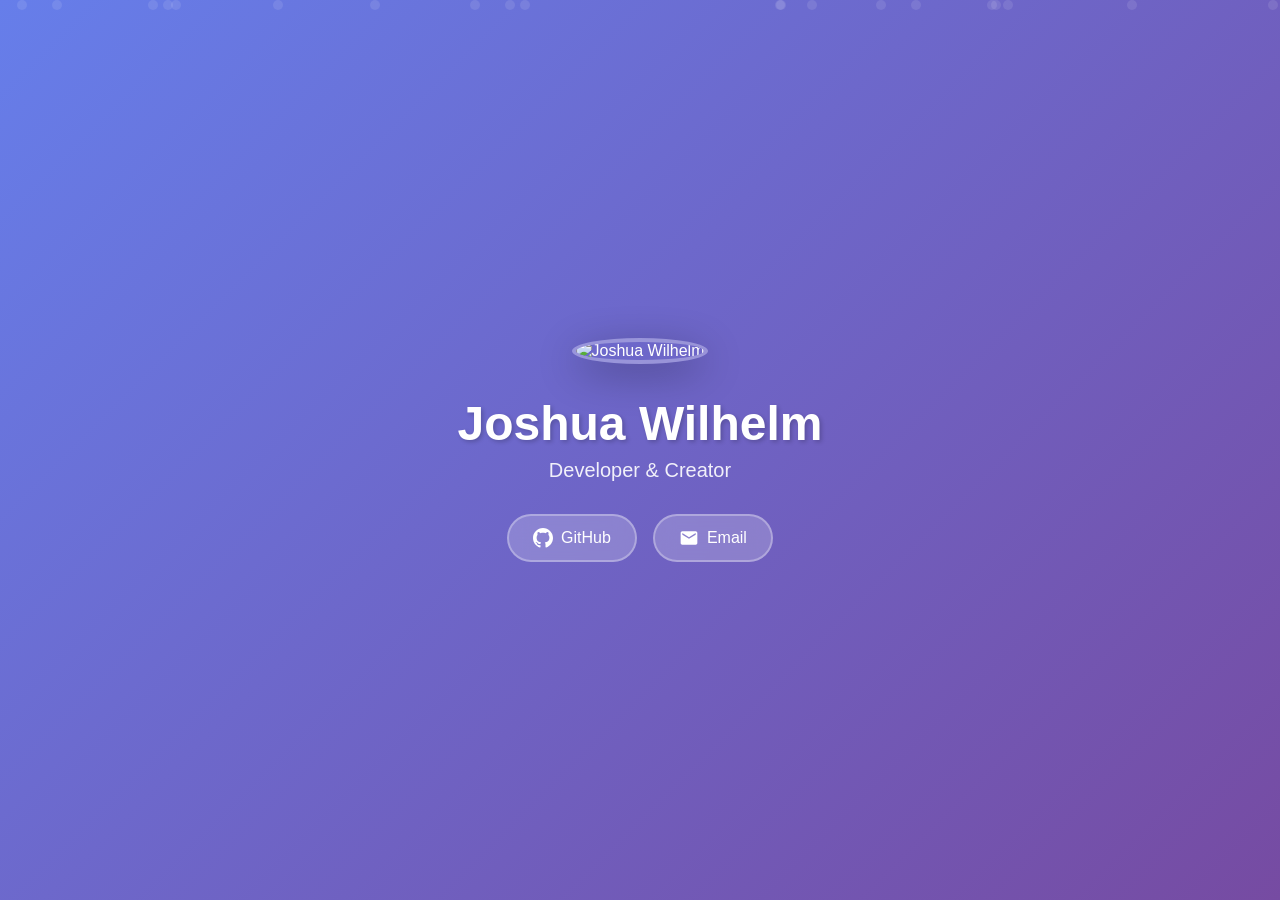
==== index.html @ 94f26bc1 "Add landing page with Gravatar and modern design" ====
<!DOCTYPE html>
<html lang="en">
<head>
    <meta charset="UTF-8">
    <meta name="viewport" content="width=device-width, initial-scale=1.0">
    <title>Joshua Wilhelm</title>
    <style>
        * {
            margin: 0;
            padding: 0;
            box-sizing: border-box;
        }

        body {
            font-family: -apple-system, BlinkMacSystemFont, 'Segoe UI', Roboto, Oxygen, Ubuntu, sans-serif;
            background: linear-gradient(135deg, #667eea 0%, #764ba2 100%);
            min-height: 100vh;
            display: flex;
            align-items: center;
            justify-content: center;
            color: #fff;
        }

        .container {
            text-align: center;
            padding: 2rem;
            max-width: 600px;
        }

        .avatar {
            width: 150px;
            height: 150px;
            border-radius: 50%;
            border: 4px solid rgba(255, 255, 255, 0.3);
            box-shadow: 0 10px 40px rgba(0, 0, 0, 0.3);
            margin-bottom: 2rem;
            transition: transform 0.3s ease, box-shadow 0.3s ease;
        }

        .avatar:hover {
            transform: scale(1.05);
            box-shadow: 0 15px 50px rgba(0, 0, 0, 0.4);
        }

        h1 {
            font-size: 3rem;
            font-weight: 700;
            margin-bottom: 0.5rem;
            text-shadow: 2px 2px 4px rgba(0, 0, 0, 0.2);
        }

        .subtitle {
            font-size: 1.25rem;
            opacity: 0.9;
            margin-bottom: 2rem;
            font-weight: 300;
        }

        .links {
            display: flex;
            gap: 1rem;
            justify-content: center;
            flex-wrap: wrap;
        }

        .btn {
            display: inline-flex;
            align-items: center;
            gap: 0.5rem;
            padding: 0.75rem 1.5rem;
            background: rgba(255, 255, 255, 0.2);
            border: 2px solid rgba(255, 255, 255, 0.3);
            border-radius: 50px;
            color: #fff;
            text-decoration: none;
            font-weight: 500;
            transition: all 0.3s ease;
            backdrop-filter: blur(10px);
        }

        .btn:hover {
            background: rgba(255, 255, 255, 0.3);
            border-color: rgba(255, 255, 255, 0.5);
            transform: translateY(-2px);
            box-shadow: 0 5px 20px rgba(0, 0, 0, 0.2);
        }

        .particles {
            position: fixed;
            top: 0;
            left: 0;
            width: 100%;
            height: 100%;
            pointer-events: none;
            overflow: hidden;
            z-index: -1;
        }

        .particle {
            position: absolute;
            width: 10px;
            height: 10px;
            background: rgba(255, 255, 255, 0.1);
            border-radius: 50%;
            animation: float 15s infinite;
        }

        @keyframes float {
            0%, 100% {
                transform: translateY(100vh) rotate(0deg);
                opacity: 0;
            }
            10% {
                opacity: 1;
            }
            90% {
                opacity: 1;
            }
            100% {
                transform: translateY(-100vh) rotate(720deg);
                opacity: 0;
            }
        }
    </style>
</head>
<body>
    <div class="particles" id="particles"></div>
    
    <div class="container">
        <img src="https://www.gravatar.com/avatar/e222a38f59325205eadc14072438f24c?s=300" 
             alt="Joshua Wilhelm" 
             class="avatar">
        <h1>Joshua Wilhelm</h1>
        <p class="subtitle">Developer & Creator</p>
        
        <div class="links">
            <a href="https://github.com/joshwilhelm" class="btn" target="_blank">
                <svg width="20" height="20" fill="currentColor" viewBox="0 0 24 24">
                    <path d="M12 0c-6.626 0-12 5.373-12 12 0 5.302 3.438 9.8 8.207 11.387.599.111.793-.261.793-.577v-2.234c-3.338.726-4.033-1.416-4.033-1.416-.546-1.387-1.333-1.756-1.333-1.756-1.089-.745.083-.729.083-.729 1.205.084 1.839 1.237 1.839 1.237 1.07 1.834 2.807 1.304 3.492.997.107-.775.418-1.305.762-1.604-2.665-.305-5.467-1.334-5.467-5.931 0-1.311.469-2.381 1.236-3.221-.124-.303-.535-1.524.117-3.176 0 0 1.008-.322 3.301 1.23.957-.266 1.983-.399 3.003-.404 1.02.005 2.047.138 3.006.404 2.291-1.552 3.297-1.23 3.297-1.23.653 1.653.242 2.874.118 3.176.77.84 1.235 1.911 1.235 3.221 0 4.609-2.807 5.624-5.479 5.921.43.372.823 1.102.823 2.222v3.293c0 .319.192.694.801.576 4.765-1.589 8.199-6.086 8.199-11.386 0-6.627-5.373-12-12-12z"/>
                </svg>
                GitHub
            </a>
            <a href="mailto:wilhelm.josh@gmail.com" class="btn">
                <svg width="20" height="20" fill="currentColor" viewBox="0 0 24 24">
                    <path d="M20 4H4c-1.1 0-1.99.9-1.99 2L2 18c0 1.1.9 2 2 2h16c1.1 0 2-.9 2-2V6c0-1.1-.9-2-2-2zm0 4l-8 5-8-5V6l8 5 8-5v2z"/>
                </svg>
                Email
            </a>
        </div>
    </div>

    <script>
        // Create floating particles
        const particlesContainer = document.getElementById('particles');
        for (let i = 0; i < 20; i++) {
            const particle = document.createElement('div');
            particle.className = 'particle';
            particle.style.left = Math.random() * 100 + '%';
            particle.style.animationDelay = Math.random() * 15 + 's';
            particle.style.animationDuration = (10 + Math.random() * 10) + 's';
            particlesContainer.appendChild(particle);
        }
    </script>
</body>
</html>
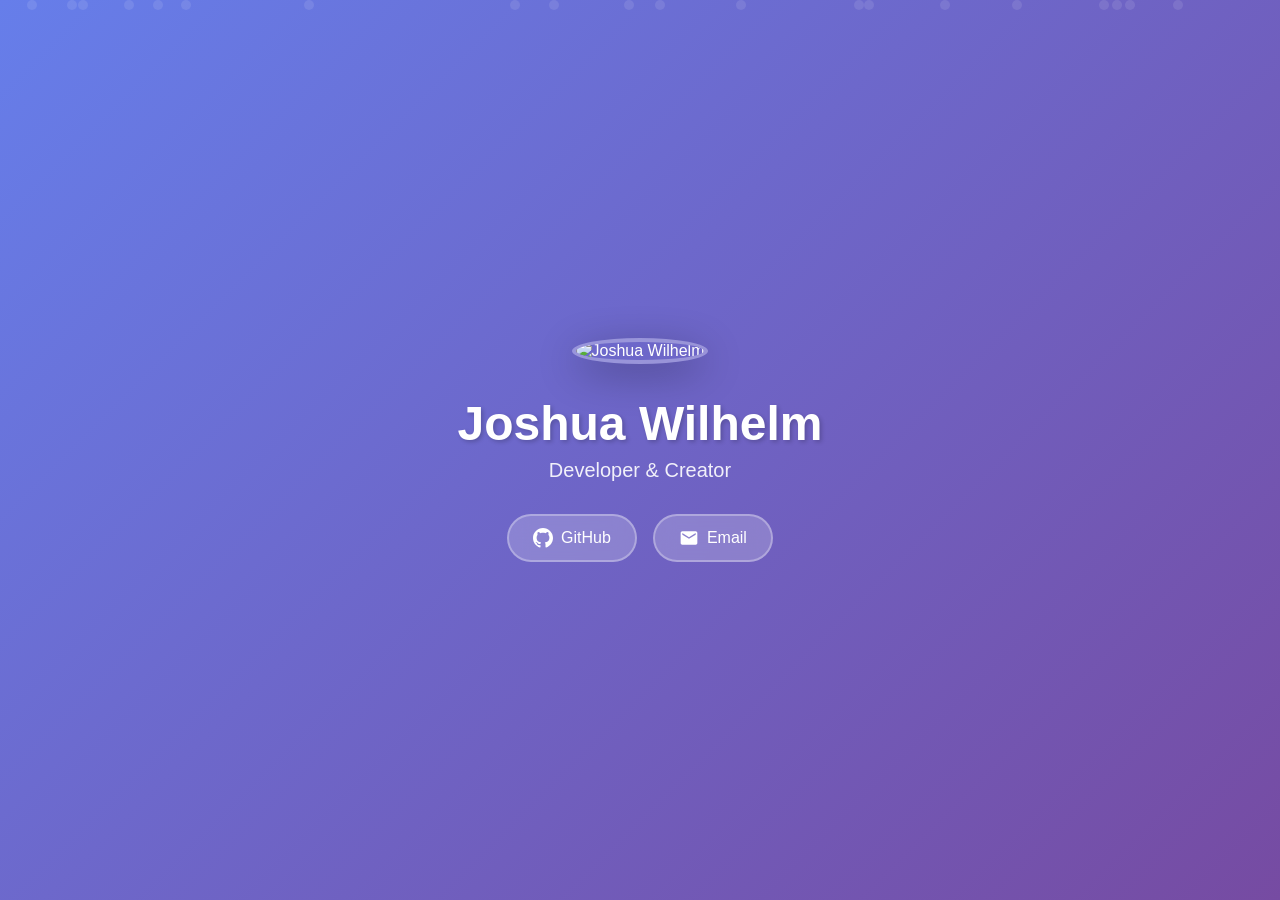
==== commit 13f91754: "update my name" ====
--- a/index.html
+++ b/index.html
@@ -3,7 +3,7 @@
 <head>
     <meta charset="UTF-8">
     <meta name="viewport" content="width=device-width, initial-scale=1.0">
-    <title>Joshua Wilhelm</title>
+    <title>Josh Wilhelm</title>
     <style>
         * {
             margin: 0;
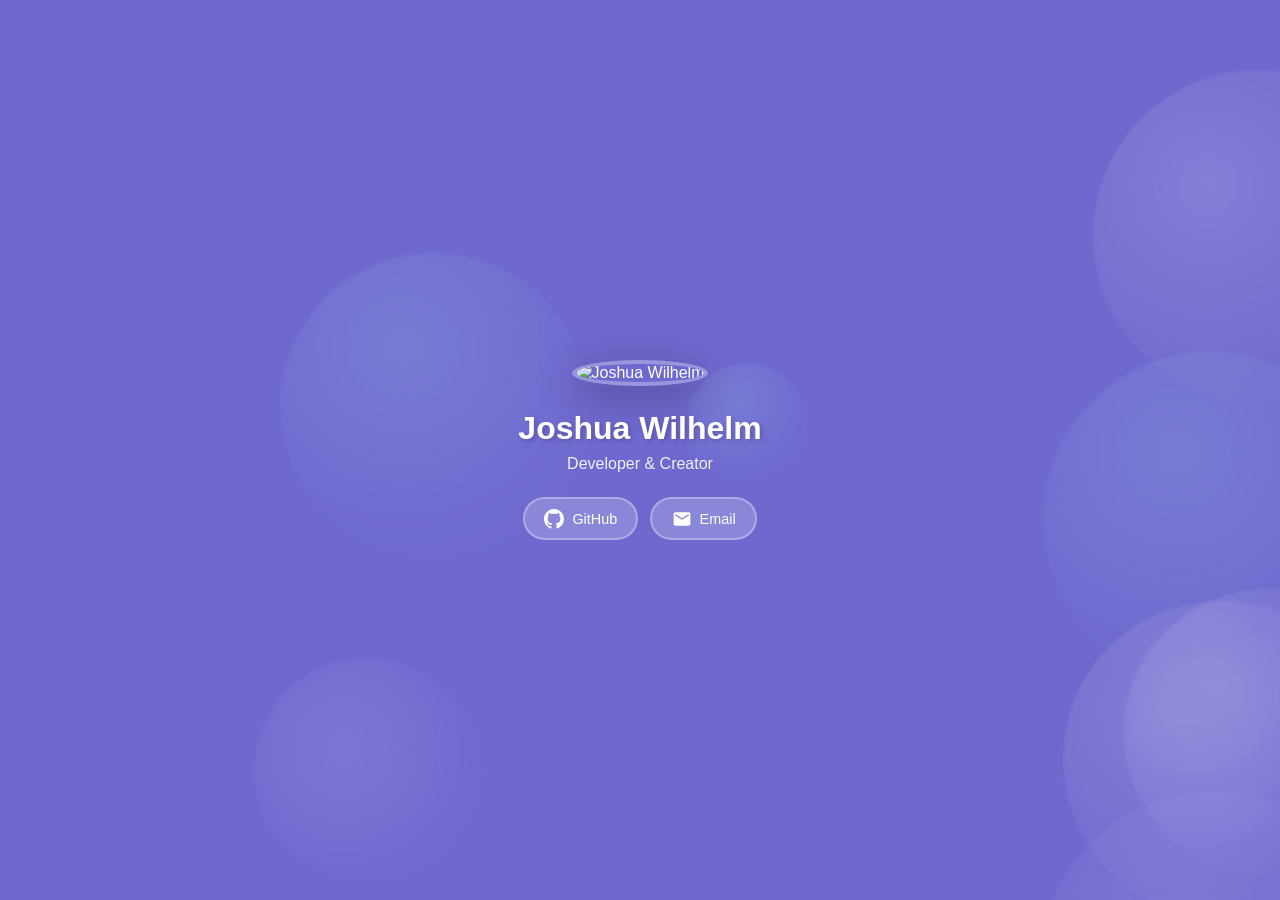
==== commit 6766f90b: "updates for better mobile rendering" ====
--- a/index.html
+++ b/index.html
@@ -2,164 +2,250 @@
 <html lang="en">
 <head>
     <meta charset="UTF-8">
-    <meta name="viewport" content="width=device-width, initial-scale=1.0">
+    <meta name="viewport" content="width=device-width, initial-scale=1.0, viewport-fit=cover">
+    <meta name="theme-color" content="#6f69cf">
+    <meta name="theme-color" media="(prefers-color-scheme: light)" content="#6f69cf">
+    <meta name="theme-color" media="(prefers-color-scheme: dark)" content="#6a62c8">
+    <meta name="apple-mobile-web-app-capable" content="yes">
+    <meta name="apple-mobile-web-app-status-bar-style" content="black-translucent">
     <title>Josh Wilhelm</title>
     <style>
+        :root {
+            --page-gradient: linear-gradient(135deg, #667eea 0%, #764ba2 100%);
+            --page-base: #6f69cf;
+            --text: #ffffff;
+            --glass-bg: rgba(255, 255, 255, 0.2);
+            --glass-border: rgba(255, 255, 255, 0.3);
+        }
+
         * {
+            box-sizing: border-box;
             margin: 0;
             padding: 0;
-            box-sizing: border-box;
-        }
-
+        }
+
+        html,
         body {
-            font-family: -apple-system, BlinkMacSystemFont, 'Segoe UI', Roboto, Oxygen, Ubuntu, sans-serif;
-            background: linear-gradient(135deg, #667eea 0%, #764ba2 100%);
+            width: 100%;
+            min-height: 100%;
+            overscroll-behavior: none;
+        }
+
+        html {
+            background-color: var(--page-base);
+            background: var(--page-gradient);
+        }
+
+        body {
+            position: relative;
+            isolation: isolate;
+            color: var(--text);
+            font-family: -apple-system, BlinkMacSystemFont, "Segoe UI", Roboto, Oxygen, Ubuntu, sans-serif;
+            background-color: var(--page-base);
             min-height: 100vh;
+            min-height: 100svh;
+            min-height: 100dvh;
+            overflow-x: hidden;
+            overflow-y: hidden;
+        }
+
+        .fx-layer {
+            position: fixed;
+            inset: 0;
+            pointer-events: none;
+            overflow: hidden;
+            z-index: 0;
+        }
+
+        .orb {
+            position: absolute;
+            border-radius: 50%;
+            filter: blur(1px);
+            opacity: 0.35;
+            mix-blend-mode: screen;
+            animation: drift var(--dur, 20s) ease-in-out infinite;
+            animation-delay: var(--delay, 0s);
+        }
+
+        .spark {
+            position: absolute;
+            top: 105%;
+            width: 6px;
+            height: 6px;
+            border-radius: 50%;
+            background: rgba(255, 255, 255, 0.1);
+            box-shadow: 0 0 14px rgba(255, 255, 255, 0.35);
+            animation: float var(--dur, 22s) linear infinite;
+            animation-delay: var(--delay, 0s);
+        }
+
+        .page {
+            min-height: 100%;
+            min-height: 100svh;
+            min-height: 100dvh;
+            position: relative;
+            z-index: 1;
             display: flex;
             align-items: center;
             justify-content: center;
-            color: #fff;
+            padding-top: max(1.5rem, env(safe-area-inset-top));
+            padding-right: 1rem;
+            padding-bottom: max(1.5rem, env(safe-area-inset-bottom));
+            padding-left: 1rem;
         }
 
         .container {
+            position: relative;
+            width: min(100%, 600px);
+            margin: 0 auto;
             text-align: center;
-            padding: 2rem;
-            max-width: 600px;
         }
 
         .avatar {
-            width: 150px;
-            height: 150px;
+            width: 120px;
+            height: 120px;
+            margin-bottom: 1.5rem;
+            border: 4px solid rgba(255, 255, 255, 0.3);
             border-radius: 50%;
-            border: 4px solid rgba(255, 255, 255, 0.3);
             box-shadow: 0 10px 40px rgba(0, 0, 0, 0.3);
-            margin-bottom: 2rem;
             transition: transform 0.3s ease, box-shadow 0.3s ease;
         }
 
-        .avatar:hover {
-            transform: scale(1.05);
-            box-shadow: 0 15px 50px rgba(0, 0, 0, 0.4);
-        }
-
         h1 {
-            font-size: 3rem;
+            margin-bottom: 0.5rem;
+            font-size: 2rem;
             font-weight: 700;
-            margin-bottom: 0.5rem;
             text-shadow: 2px 2px 4px rgba(0, 0, 0, 0.2);
         }
 
         .subtitle {
-            font-size: 1.25rem;
+            margin-bottom: 1.5rem;
             opacity: 0.9;
-            margin-bottom: 2rem;
+            font-size: 1rem;
             font-weight: 300;
         }
 
         .links {
             display: flex;
-            gap: 1rem;
+            flex-wrap: wrap;
+            gap: 0.75rem;
             justify-content: center;
-            flex-wrap: wrap;
         }
 
         .btn {
             display: inline-flex;
             align-items: center;
             gap: 0.5rem;
-            padding: 0.75rem 1.5rem;
-            background: rgba(255, 255, 255, 0.2);
-            border: 2px solid rgba(255, 255, 255, 0.3);
+            padding: 0.6rem 1.2rem;
+            border: 2px solid var(--glass-border);
             border-radius: 50px;
-            color: #fff;
+            background: var(--glass-bg);
+            color: var(--text);
             text-decoration: none;
+            font-size: 0.9rem;
             font-weight: 500;
             transition: all 0.3s ease;
             backdrop-filter: blur(10px);
         }
 
-        .btn:hover {
-            background: rgba(255, 255, 255, 0.3);
-            border-color: rgba(255, 255, 255, 0.5);
-            transform: translateY(-2px);
-            box-shadow: 0 5px 20px rgba(0, 0, 0, 0.2);
-        }
-
-        .particles {
-            position: fixed;
-            top: 0;
-            left: 0;
-            width: 100%;
-            height: 100%;
-            pointer-events: none;
-            overflow: hidden;
-            z-index: -1;
-        }
-
-        .particle {
-            position: absolute;
-            width: 10px;
-            height: 10px;
-            background: rgba(255, 255, 255, 0.1);
-            border-radius: 50%;
-            animation: float 15s infinite;
+        @keyframes drift {
+            0% {
+                transform: translate3d(0, 0, 0) scale(1);
+            }
+            33% {
+                transform: translate3d(24px, -30px, 0) scale(1.06);
+            }
+            66% {
+                transform: translate3d(-20px, -65px, 0) scale(0.96);
+            }
+            100% {
+                transform: translate3d(0, -95px, 0) scale(1);
+            }
         }
 
         @keyframes float {
-            0%, 100% {
-                transform: translateY(100vh) rotate(0deg);
+            0% {
+                transform: translateY(0) rotate(0deg);
                 opacity: 0;
             }
             10% {
-                opacity: 1;
-            }
-            90% {
-                opacity: 1;
+                opacity: 0.55;
+            }
+            80% {
+                opacity: 0.4;
             }
             100% {
-                transform: translateY(-100vh) rotate(720deg);
+                transform: translateY(-135vh) rotate(360deg);
                 opacity: 0;
             }
         }
     </style>
 </head>
 <body>
-    <div class="particles" id="particles"></div>
-    
-    <div class="container">
-        <img src="https://www.gravatar.com/avatar/e222a38f59325205eadc14072438f24c?s=300" 
-             alt="Joshua Wilhelm" 
-             class="avatar">
-        <h1>Joshua Wilhelm</h1>
-        <p class="subtitle">Developer & Creator</p>
-        
-        <div class="links">
-            <a href="https://github.com/joshwilhelm" class="btn" target="_blank">
-                <svg width="20" height="20" fill="currentColor" viewBox="0 0 24 24">
-                    <path d="M12 0c-6.626 0-12 5.373-12 12 0 5.302 3.438 9.8 8.207 11.387.599.111.793-.261.793-.577v-2.234c-3.338.726-4.033-1.416-4.033-1.416-.546-1.387-1.333-1.756-1.333-1.756-1.089-.745.083-.729.083-.729 1.205.084 1.839 1.237 1.839 1.237 1.07 1.834 2.807 1.304 3.492.997.107-.775.418-1.305.762-1.604-2.665-.305-5.467-1.334-5.467-5.931 0-1.311.469-2.381 1.236-3.221-.124-.303-.535-1.524.117-3.176 0 0 1.008-.322 3.301 1.23.957-.266 1.983-.399 3.003-.404 1.02.005 2.047.138 3.006.404 2.291-1.552 3.297-1.23 3.297-1.23.653 1.653.242 2.874.118 3.176.77.84 1.235 1.911 1.235 3.221 0 4.609-2.807 5.624-5.479 5.921.43.372.823 1.102.823 2.222v3.293c0 .319.192.694.801.576 4.765-1.589 8.199-6.086 8.199-11.386 0-6.627-5.373-12-12-12z"/>
-                </svg>
-                GitHub
-            </a>
-            <a href="mailto:wilhelm.josh@gmail.com" class="btn">
-                <svg width="20" height="20" fill="currentColor" viewBox="0 0 24 24">
-                    <path d="M20 4H4c-1.1 0-1.99.9-1.99 2L2 18c0 1.1.9 2 2 2h16c1.1 0 2-.9 2-2V6c0-1.1-.9-2-2-2zm0 4l-8 5-8-5V6l8 5 8-5v2z"/>
-                </svg>
-                Email
-            </a>
+    <div class="fx-layer" id="fx" aria-hidden="true"></div>
+
+    <main class="page">
+        <div class="container">
+            <img src="https://www.gravatar.com/avatar/e222a38f59325205eadc14072438f24c?s=300"
+                 alt="Joshua Wilhelm"
+                 class="avatar">
+            <h1>Joshua Wilhelm</h1>
+            <p class="subtitle">Developer &amp; Creator</p>
+
+            <div class="links">
+                <a href="https://github.com/joshwilhelm" class="btn" target="_blank" rel="noreferrer">
+                    <svg width="20" height="20" fill="currentColor" viewBox="0 0 24 24" aria-hidden="true">
+                        <path d="M12 0c-6.626 0-12 5.373-12 12 0 5.302 3.438 9.8 8.207 11.387.599.111.793-.261.793-.577v-2.234c-3.338.726-4.033-1.416-4.033-1.416-.546-1.387-1.333-1.756-1.333-1.756-1.089-.745.083-.729.083-.729 1.205.084 1.839 1.237 1.839 1.237 1.07 1.834 2.807 1.304 3.492.997.107-.775.418-1.305.762-1.604-2.665-.305-5.467-1.334-5.467-5.931 0-1.311.469-2.381 1.236-3.221-.124-.303-.535-1.524.117-3.176 0 0 1.008-.322 3.301 1.23.957-.266 1.983-.399 3.003-.404 1.02.005 2.047.138 3.006.404 2.291-1.552 3.297-1.23 3.297-1.23.653 1.653.242 2.874.118 3.176.77.84 1.235 1.911 1.235 3.221 0 4.609-2.807 5.624-5.479 5.921.43.372.823 1.102.823 2.222v3.293c0 .319.192.694.801.576 4.765-1.589 8.199-6.086 8.199-11.386 0-6.627-5.373-12-12-12z"></path>
+                    </svg>
+                    GitHub
+                </a>
+                <a href="mailto:wilhelm.josh@gmail.com" class="btn">
+                    <svg width="20" height="20" fill="currentColor" viewBox="0 0 24 24" aria-hidden="true">
+                        <path d="M20 4H4c-1.1 0-1.99.9-1.99 2L2 18c0 1.1.9 2 2 2h16c1.1 0 2-.9 2-2V6c0-1.1-.9-2-2-2zm0 4l-8 5-8-5V6l8 5 8-5v2z"></path>
+                    </svg>
+                    Email
+                </a>
+            </div>
         </div>
-    </div>
+    </main>
 
     <script>
-        // Create floating particles
-        const particlesContainer = document.getElementById('particles');
-        for (let i = 0; i < 20; i++) {
-            const particle = document.createElement('div');
-            particle.className = 'particle';
-            particle.style.left = Math.random() * 100 + '%';
-            particle.style.animationDelay = Math.random() * 15 + 's';
-            particle.style.animationDuration = (10 + Math.random() * 10) + 's';
-            particlesContainer.appendChild(particle);
-        }
+        const fxLayer = document.getElementById("fx");
+        const fragment = document.createDocumentFragment();
+        const orbColors = [
+            "radial-gradient(circle at 35% 35%, rgba(255,255,255,0.42), rgba(255,255,255,0.05) 65%, rgba(255,255,255,0))",
+            "radial-gradient(circle at 40% 30%, rgba(180,220,255,0.45), rgba(180,220,255,0.05) 62%, rgba(180,220,255,0))",
+            "radial-gradient(circle at 40% 40%, rgba(213,194,255,0.42), rgba(213,194,255,0.06) 63%, rgba(213,194,255,0))"
+        ];
+
+        for (let i = 0; i < 8; i += 1) {
+            const orb = document.createElement("div");
+            const size = 120 + Math.random() * 240;
+            orb.className = "orb";
+            orb.style.width = `${size}px`;
+            orb.style.height = `${size}px`;
+            orb.style.left = `${Math.random() * 100}%`;
+            orb.style.top = `${Math.random() * 100}%`;
+            orb.style.background = orbColors[i % orbColors.length];
+            orb.style.setProperty("--dur", `${18 + Math.random() * 20}s`);
+            orb.style.setProperty("--delay", `${Math.random() * 12}s`);
+            fragment.appendChild(orb);
+        }
+
+        for (let i = 0; i < 26; i += 1) {
+            const spark = document.createElement("div");
+            const size = 2 + Math.random() * 6;
+            spark.className = "spark";
+            spark.style.width = `${size}px`;
+            spark.style.height = `${size}px`;
+            spark.style.left = `${Math.random() * 100}%`;
+            spark.style.setProperty("--dur", `${14 + Math.random() * 22}s`);
+            spark.style.setProperty("--delay", `${Math.random() * 24}s`);
+            spark.style.opacity = `${0.15 + Math.random() * 0.35}`;
+            fragment.appendChild(spark);
+        }
+
+        fxLayer.appendChild(fragment);
     </script>
 </body>
 </html>
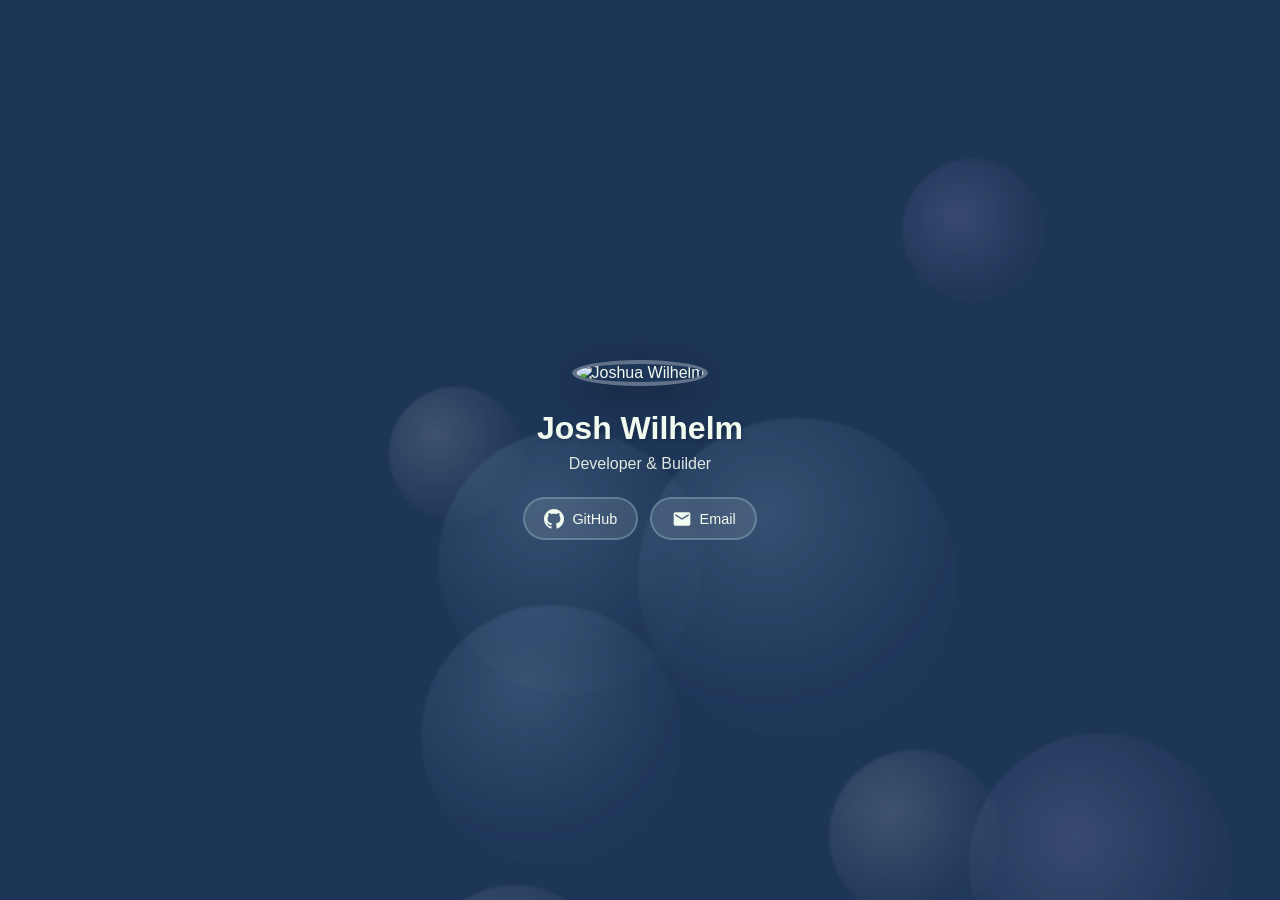
==== commit c987a722: "Update site with new color scheme, background effects, and favicon" ====
--- a/index.html
+++ b/index.html
@@ -3,19 +3,22 @@
 <head>
     <meta charset="UTF-8">
     <meta name="viewport" content="width=device-width, initial-scale=1.0, viewport-fit=cover">
-    <meta name="theme-color" content="#6f69cf">
-    <meta name="theme-color" media="(prefers-color-scheme: light)" content="#6f69cf">
-    <meta name="theme-color" media="(prefers-color-scheme: dark)" content="#6a62c8">
+    <meta name="theme-color" content="#1d3557">
+    <meta name="theme-color" media="(prefers-color-scheme: light)" content="#1d3557">
+    <meta name="theme-color" media="(prefers-color-scheme: dark)" content="#1d3557">
     <meta name="apple-mobile-web-app-capable" content="yes">
     <meta name="apple-mobile-web-app-status-bar-style" content="black-translucent">
+    <link rel="icon" href="https://www.gravatar.com/avatar/e222a38f59325205eadc14072438f24c?s=32" type="image/png">
     <title>Josh Wilhelm</title>
     <style>
         :root {
-            --page-gradient: linear-gradient(135deg, #667eea 0%, #764ba2 100%);
-            --page-base: #6f69cf;
-            --text: #ffffff;
-            --glass-bg: rgba(255, 255, 255, 0.2);
-            --glass-border: rgba(255, 255, 255, 0.3);
+            --page-gradient: linear-gradient(90deg, #24243e, #1d3557);
+            --page-base: #1d3557;
+            --text: #f1faee;
+            --teal: #00b3a4;
+            --blue: #a8dadc;
+            --glass-bg: rgba(255, 255, 255, 0.1);
+            --glass-border: rgba(168, 218, 220, 0.3);
         }
 
         * {
@@ -189,8 +192,8 @@
             <img src="https://www.gravatar.com/avatar/e222a38f59325205eadc14072438f24c?s=300"
                  alt="Joshua Wilhelm"
                  class="avatar">
-            <h1>Joshua Wilhelm</h1>
-            <p class="subtitle">Developer &amp; Creator</p>
+            <h1>Josh Wilhelm</h1>
+            <p class="subtitle">Developer &amp; Builder</p>
 
             <div class="links">
                 <a href="https://github.com/joshwilhelm" class="btn" target="_blank" rel="noreferrer">
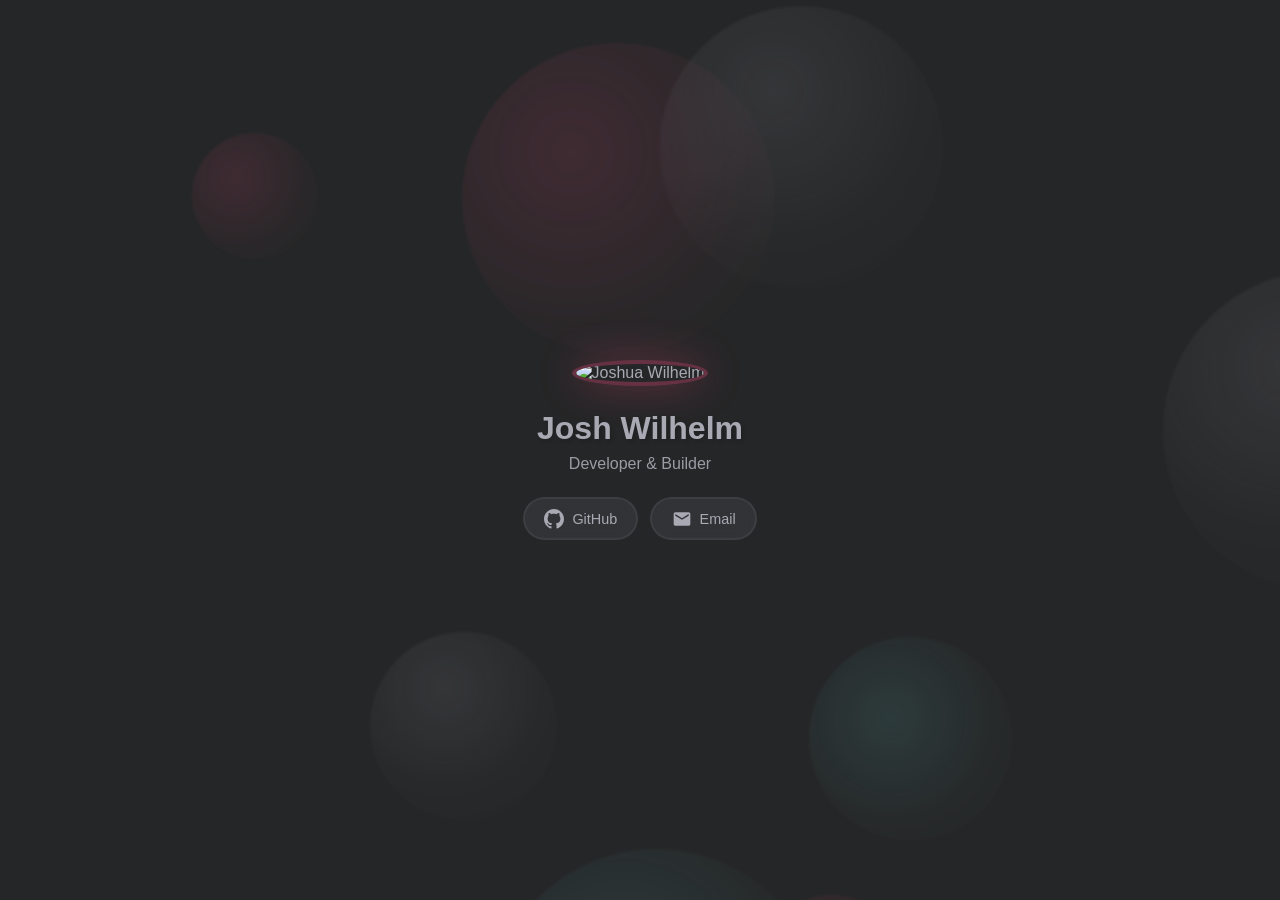
==== commit 19d86f19: "Changed the 404 game to a flappy bird clone and other minor changes" ====
--- a/index.html
+++ b/index.html
@@ -3,22 +3,20 @@
 <head>
     <meta charset="UTF-8">
     <meta name="viewport" content="width=device-width, initial-scale=1.0, viewport-fit=cover">
-    <meta name="theme-color" content="#1d3557">
-    <meta name="theme-color" media="(prefers-color-scheme: light)" content="#1d3557">
-    <meta name="theme-color" media="(prefers-color-scheme: dark)" content="#1d3557">
+    <meta name="theme-color" content="#292a2d">
+    <meta name="theme-color" media="(prefers-color-scheme: light)" content="#292a2d">
+    <meta name="theme-color" media="(prefers-color-scheme: dark)" content="#292a2d">
     <meta name="apple-mobile-web-app-capable" content="yes">
     <meta name="apple-mobile-web-app-status-bar-style" content="black-translucent">
     <link rel="icon" href="https://www.gravatar.com/avatar/e222a38f59325205eadc14072438f24c?s=32" type="image/png">
     <title>Josh Wilhelm</title>
     <style>
         :root {
-            --page-gradient: linear-gradient(90deg, #24243e, #1d3557);
-            --page-base: #1d3557;
-            --text: #f1faee;
-            --teal: #00b3a4;
-            --blue: #a8dadc;
-            --glass-bg: rgba(255, 255, 255, 0.1);
-            --glass-border: rgba(168, 218, 220, 0.3);
+            --page-base: #292a2d;
+            --text: #a9a9b3;
+            --accent: #fe5186;
+            --glass-bg: rgba(59, 61, 66, 0.6);
+            --glass-border: rgba(74, 75, 80, 0.5);
         }
 
         * {
@@ -36,7 +34,6 @@
 
         html {
             background-color: var(--page-base);
-            background: var(--page-gradient);
         }
 
         body {
@@ -44,7 +41,7 @@
             isolation: isolate;
             color: var(--text);
             font-family: -apple-system, BlinkMacSystemFont, "Segoe UI", Roboto, Oxygen, Ubuntu, sans-serif;
-            background-color: var(--page-base);
+            background-color: #252627;
             min-height: 100vh;
             min-height: 100svh;
             min-height: 100dvh;
@@ -76,8 +73,8 @@
             width: 6px;
             height: 6px;
             border-radius: 50%;
-            background: rgba(255, 255, 255, 0.1);
-            box-shadow: 0 0 14px rgba(255, 255, 255, 0.35);
+            background: rgba(254, 81, 134, 0.15);
+            box-shadow: 0 0 14px rgba(254, 81, 134, 0.35);
             animation: float var(--dur, 22s) linear infinite;
             animation-delay: var(--delay, 0s);
         }
@@ -108,10 +105,15 @@
             width: 120px;
             height: 120px;
             margin-bottom: 1.5rem;
-            border: 4px solid rgba(255, 255, 255, 0.3);
+            border: 4px solid rgba(254, 81, 134, 0.3);
             border-radius: 50%;
-            box-shadow: 0 10px 40px rgba(0, 0, 0, 0.3);
+            box-shadow: 0 0 40px rgba(254, 81, 134, 0.3);
             transition: transform 0.3s ease, box-shadow 0.3s ease;
+        }
+
+        .avatar:hover {
+            transform: scale(1.05);
+            box-shadow: 0 0 60px rgba(254, 81, 134, 0.5);
         }
 
         h1 {
@@ -216,9 +218,9 @@
         const fxLayer = document.getElementById("fx");
         const fragment = document.createDocumentFragment();
         const orbColors = [
-            "radial-gradient(circle at 35% 35%, rgba(255,255,255,0.42), rgba(255,255,255,0.05) 65%, rgba(255,255,255,0))",
-            "radial-gradient(circle at 40% 30%, rgba(180,220,255,0.45), rgba(180,220,255,0.05) 62%, rgba(180,220,255,0))",
-            "radial-gradient(circle at 40% 40%, rgba(213,194,255,0.42), rgba(213,194,255,0.06) 63%, rgba(213,194,255,0))"
+            "radial-gradient(circle at 35% 35%, rgba(254,81,134,0.35), rgba(254,81,134,0.05) 65%, rgba(254,81,134,0))",
+            "radial-gradient(circle at 40% 30%, rgba(169,169,179,0.35), rgba(169,169,179,0.05) 62%, rgba(169,169,179,0))",
+            "radial-gradient(circle at 40% 40%, rgba(103,205,204,0.35), rgba(103,205,204,0.06) 63%, rgba(103,205,204,0))"
         ];
 
         for (let i = 0; i < 8; i += 1) {
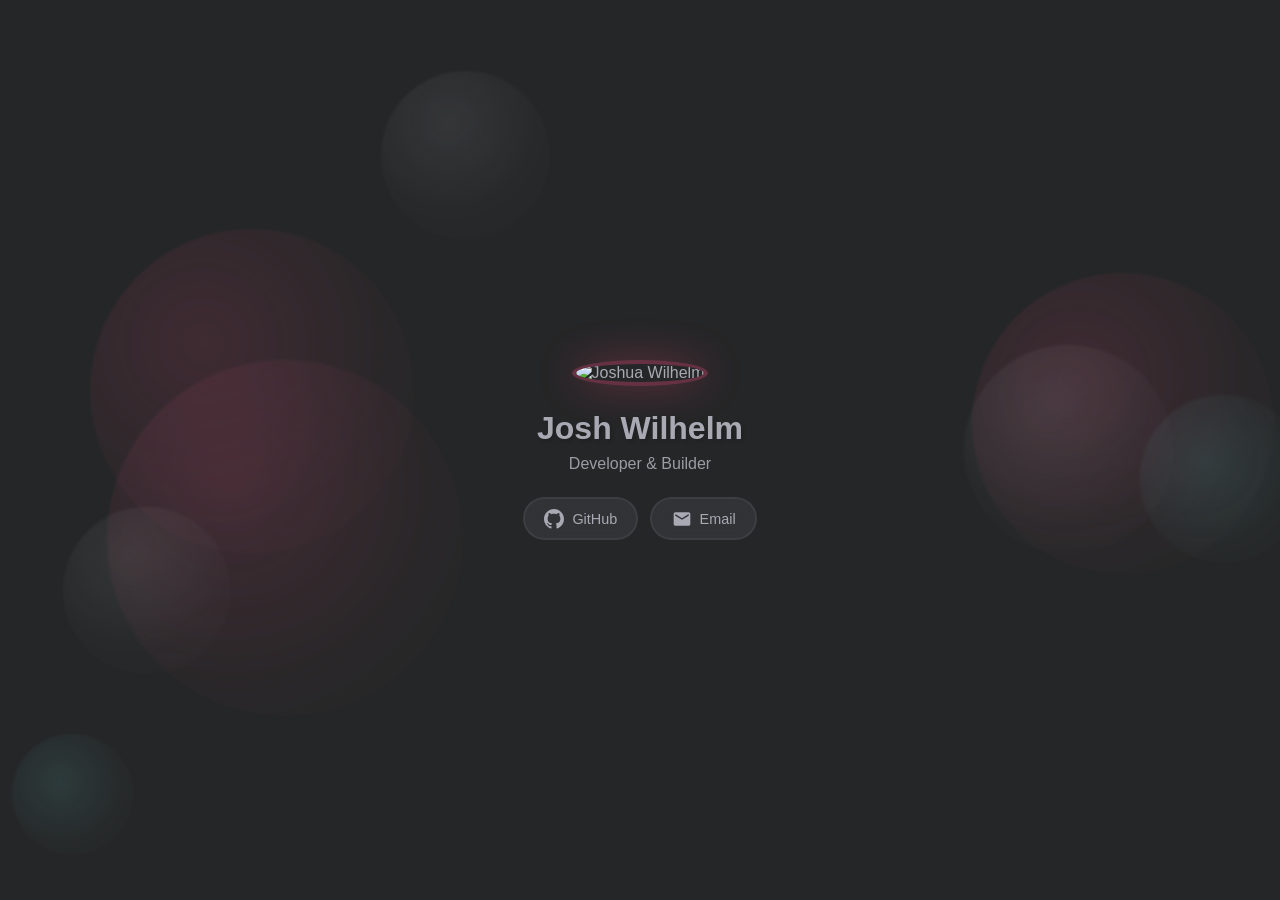
==== commit 10533b5d: "Add Open Graph image generator and meta tags for all pages" ====
--- a/index.html
+++ b/index.html
@@ -8,6 +8,17 @@
     <meta name="theme-color" media="(prefers-color-scheme: dark)" content="#292a2d">
     <meta name="apple-mobile-web-app-capable" content="yes">
     <meta name="apple-mobile-web-app-status-bar-style" content="black-translucent">
+    <meta property="og:title" content="Josh Wilhelm">
+    <meta property="og:description" content="Developer & Builder">
+    <meta property="og:image" content="https://josh-wilhelm.com/images/og-index.png">
+    <meta property="og:image:width" content="1200">
+    <meta property="og:image:height" content="630">
+    <meta property="og:url" content="https://josh-wilhelm.com/">
+    <meta property="og:type" content="website">
+    <meta name="twitter:card" content="summary_large_image">
+    <meta name="twitter:title" content="Josh Wilhelm">
+    <meta name="twitter:description" content="Developer & Builder">
+    <meta name="twitter:image" content="https://josh-wilhelm.com/images/og-index.png">
     <link rel="icon" href="https://www.gravatar.com/avatar/e222a38f59325205eadc14072438f24c?s=32" type="image/png">
     <title>Josh Wilhelm</title>
     <style>
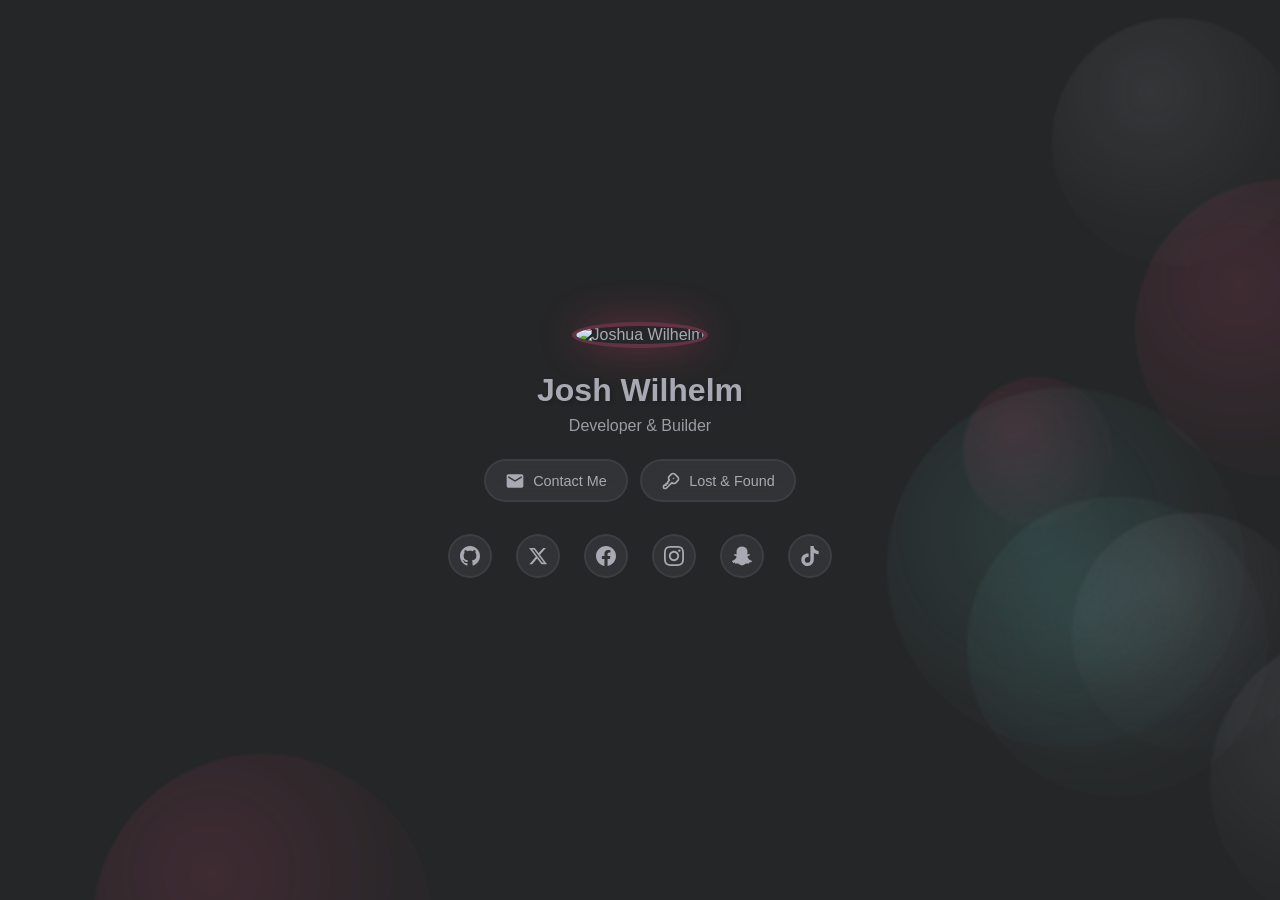
==== commit 4bf8999d: "Add social media icons with hover effects and reorganize links" ====
--- a/index.html
+++ b/index.html
@@ -194,6 +194,39 @@
                 transform: translateY(-135vh) rotate(360deg);
                 opacity: 0;
             }
+}
+
+        .socials {
+            display: flex;
+            gap: 1.5rem;
+            justify-content: center;
+            margin-top: 2rem;
+        }
+
+        .social-icon {
+            display: flex;
+            align-items: center;
+            justify-content: center;
+            width: 44px;
+            height: 44px;
+            border-radius: 50%;
+            background: var(--glass-bg);
+            border: 2px solid var(--glass-border);
+            color: var(--text);
+            transition: all 0.3s ease;
+            backdrop-filter: blur(10px);
+        }
+
+        .social-icon:hover {
+            transform: translateY(-5px) scale(1.1);
+            background: var(--accent);
+            border-color: var(--accent);
+            box-shadow: 0 10px 30px rgba(254, 81, 134, 0.4);
+        }
+
+        .social-icon svg {
+            width: 20px;
+            height: 20px;
         }
     </style>
 </head>
@@ -208,18 +241,52 @@
             <h1>Josh Wilhelm</h1>
             <p class="subtitle">Developer &amp; Builder</p>
 
-            <div class="links">
-                <a href="https://github.com/joshwilhelm" class="btn" target="_blank" rel="noreferrer">
-                    <svg width="20" height="20" fill="currentColor" viewBox="0 0 24 24" aria-hidden="true">
-                        <path d="M12 0c-6.626 0-12 5.373-12 12 0 5.302 3.438 9.8 8.207 11.387.599.111.793-.261.793-.577v-2.234c-3.338.726-4.033-1.416-4.033-1.416-.546-1.387-1.333-1.756-1.333-1.756-1.089-.745.083-.729.083-.729 1.205.084 1.839 1.237 1.839 1.237 1.07 1.834 2.807 1.304 3.492.997.107-.775.418-1.305.762-1.604-2.665-.305-5.467-1.334-5.467-5.931 0-1.311.469-2.381 1.236-3.221-.124-.303-.535-1.524.117-3.176 0 0 1.008-.322 3.301 1.23.957-.266 1.983-.399 3.003-.404 1.02.005 2.047.138 3.006.404 2.291-1.552 3.297-1.23 3.297-1.23.653 1.653.242 2.874.118 3.176.77.84 1.235 1.911 1.235 3.221 0 4.609-2.807 5.624-5.479 5.921.43.372.823 1.102.823 2.222v3.293c0 .319.192.694.801.576 4.765-1.589 8.199-6.086 8.199-11.386 0-6.627-5.373-12-12-12z"></path>
-                    </svg>
-                    GitHub
-                </a>
-                <a href="mailto:wilhelm.josh@gmail.com" class="btn">
+<div class="links">
+                <a href="mailto:josh@josh-wilhelm.com" class="btn">
                     <svg width="20" height="20" fill="currentColor" viewBox="0 0 24 24" aria-hidden="true">
                         <path d="M20 4H4c-1.1 0-1.99.9-1.99 2L2 18c0 1.1.9 2 2 2h16c1.1 0 2-.9 2-2V6c0-1.1-.9-2-2-2zm0 4l-8 5-8-5V6l8 5 8-5v2z"></path>
                     </svg>
-                    Email
+                    Contact Me
+                </a>
+                <a href="lostandfound.html" class="btn">
+                    <svg width="20" height="20" viewBox="0 0 24 24" fill="none" stroke="currentColor" stroke-width="2" stroke-linecap="round" stroke-linejoin="round" aria-hidden="true">
+                        <path d="M16.555 3.843l3.602 3.602a2.877 2.877 0 0 1 0 4.069l-2.643 2.643a2.877 2.877 0 0 1 -4.069 0l-.301 -.301l-6.558 6.558a2 2 0 0 1 -1.239 .578l-.175 .008h-1.172a1 1 0 0 1 -.993 -.883l-.007 -.117v-1.172a2 2 0 0 1 .467 -1.284l.119 -.13l.414 -.414h2v-2h2v-2l2.144 -2.144l-.301 -.301a2.877 2.877 0 0 1 0 -4.069l2.643 -2.643a2.877 2.877 0 0 1 4.069 0" />
+                        <path d="M15 9h.01" />
+                    </svg>
+                    Lost & Found
+                </a>
+            </div>
+
+            <div class="socials">
+                <a href="https://github.com/joshwilhelm" class="social-icon" target="_blank" rel="noreferrer" aria-label="GitHub">
+                    <svg fill="currentColor" viewBox="0 0 24 24" aria-hidden="true">
+                        <path d="M12 0c-6.626 0-12 5.373-12 12 0 5.302 3.438 9.8 8.207 11.387.599.111.793-.261.793-.577v-2.234c-3.338.726-4.033-1.416-4.033-1.416-.546-1.387-1.333-1.756-1.333-1.756-1.089-.745.083-.729.083-.729 1.205.084 1.839 1.237 1.839 1.237 1.07 1.834 2.807 1.304 3.492.997.107-.775.418-1.305.762-1.604-2.665-.305-5.467-1.334-5.467-5.931 0-1.311.469-2.381 1.236-3.221-.124-.303-.535-1.524.117-3.176 0 0 1.008-.322 3.301 1.23.957-.266 1.983-.399 3.003-.404 1.02.005 2.047.138 3.006.404 2.291-1.552 3.297-1.23 3.297-1.23.653 1.653.242 2.874.118 3.176.77.84 1.235 1.911 1.235 3.221 0 4.609-2.807 5.624-5.479 5.921.43.372.823 1.102.823 2.222v3.293c0 .319.192.694.801.576 4.765-1.589 8.199-6.086 8.199-11.386 0-6.627-5.373-12-12-12z"></path>
+                    </svg>
+                </a>
+                <a href="https://x.com/JoshWilhelm" class="social-icon" target="_blank" rel="noreferrer" aria-label="X">
+                    <svg fill="currentColor" viewBox="0 0 24 24" aria-hidden="true">
+                        <path d="M18.244 2.25h3.308l-7.227 8.26 8.502 11.24H16.17l-5.214-6.817L4.99 21.75H1.68l7.73-8.835L1.254 2.25H8.08l4.713 6.231zm-1.161 17.52h1.833L7.084 4.126H5.117z"></path>
+                    </svg>
+                </a>
+                <a href="https://www.facebook.com/wilhelm.josh" class="social-icon" target="_blank" rel="noreferrer" aria-label="Facebook">
+                    <svg fill="currentColor" viewBox="0 0 24 24" aria-hidden="true">
+                        <path d="M24 12.073c0-6.627-5.373-12-12-12s-12 5.373-12 12c0 5.99 4.388 10.954 10.125 11.854v-8.385H7.078v-3.47h3.047V9.43c0-3.007 1.792-4.669 4.533-4.669 1.312 0 2.686.235 2.686.235v2.953H15.83c-1.491 0-1.956.925-1.956 1.874v2.25h3.328l-.532 3.47h-2.796v8.385C19.612 23.027 24 18.062 24 12.073z"></path>
+                    </svg>
+                </a>
+                <a href="https://www.instagram.com/joshwilhelm/" class="social-icon" target="_blank" rel="noreferrer" aria-label="Instagram">
+                    <svg fill="currentColor" viewBox="0 0 24 24" aria-hidden="true">
+                        <path d="M12 2.163c3.204 0 3.584.012 4.85.07 3.252.148 4.771 1.691 4.919 4.919.058 1.265.069 1.645.069 4.849 0 3.205-.012 3.584-.069 4.849-.149 3.225-1.664 4.771-4.919 4.919-1.266.058-1.644.07-4.85.07-3.204 0-3.584-.012-4.849-.07-3.26-.149-4.771-1.699-4.919-4.92-.058-1.265-.07-1.644-.07-4.849 0-3.204.013-3.583.07-4.849.149-3.227 1.664-4.771 4.919-4.919 1.266-.057 1.645-.069 4.849-.069zm0-2.163c-3.259 0-3.667.014-4.947.072-4.358.2-6.78 2.618-6.98 6.98-.059 1.281-.073 1.689-.073 4.948 0 3.259.014 3.668.072 4.948.2 4.358 2.618 6.78 6.98 6.98 1.281.058 1.689.072 4.948.072 3.259 0 3.668-.014 4.948-.072 4.354-.2 6.782-2.618 6.979-6.98.059-1.28.073-1.689.073-4.948 0-3.259-.014-3.667-.072-4.947-.196-4.354-2.617-6.78-6.979-6.98-1.281-.059-1.69-.073-4.949-.073zm0 5.838c-3.403 0-6.162 2.759-6.162 6.162s2.759 6.163 6.162 6.163 6.162-2.759 6.162-6.163c0-3.403-2.759-6.162-6.162-6.162zm0 10.162c-2.209 0-4-1.79-4-4 0-2.209 1.791-4 4-4s4 1.791 4 4c0 2.21-1.791 4-4 4zm6.406-11.845c-.796 0-1.441.645-1.441 1.44s.645 1.44 1.441 1.44c.795 0 1.439-.645 1.439-1.44s-.644-1.44-1.439-1.44z"></path>
+                    </svg>
+                </a>
+                <a href="https://www.snapchat.com/@joshwilhelm" class="social-icon" target="_blank" rel="noreferrer" aria-label="Snapchat">
+                    <svg viewBox="0 0 24 24" fill="currentColor" aria-hidden="true">
+                        <path d="M5.829 4.533c-.6 1.344-.363 3.752-.267 5.436-.648.359-1.48-.271-1.951-.271-.49 0-1.075.322-1.167.802-.066.346.089.85 1.201 1.289.43.17 1.453.37 1.69.928.333.784-1.71 4.403-4.918 4.931-.251.041-.43.265-.416.519.056.975 2.242 1.357 3.211 1.507.099.134.179.7.306 1.131.057.193.204.424.582.424.493 0 1.312-.38 2.738-.144 1.398.233 2.712 2.215 5.235 2.215 2.345 0 3.744-1.991 5.09-2.215.779-.129 1.448-.088 2.196.058.515.101.977.157 1.124-.349.129-.437.208-.992.305-1.123.96-.149 3.156-.53 3.211-1.505.014-.254-.165-.477-.416-.519-3.154-.52-5.259-4.128-4.918-4.931.236-.557 1.252-.755 1.69-.928.814-.321 1.222-.716 1.213-1.173-.011-.585-.715-.934-1.233-.934-.527 0-1.284.624-1.897.286.096-1.698.332-4.095-.267-5.438-1.135-2.543-3.66-3.829-6.184-3.829-2.508 0-5.014 1.268-6.158 3.833z"></path>
+                    </svg>
+                </a>
+                <a href="https://www.tiktok.com/@josh_wilhelm" class="social-icon" target="_blank" rel="noreferrer" aria-label="TikTok">
+                    <svg fill="currentColor" viewBox="0 0 24 24" aria-hidden="true">
+                        <path d="M12.525.02c1.31-.02 2.61-.01 3.91-.02.08 1.53.63 3.09 1.75 4.17 1.12 1.11 2.7 1.62 4.24 1.79v4.03c-1.44-.05-2.89-.35-4.2-.97-.57-.26-1.1-.59-1.62-.93-.01 2.92.01 5.84-.02 8.75-.08 1.4-.54 2.79-1.35 3.94-1.31 1.92-3.58 3.17-5.91 3.21-1.43.08-2.86-.31-4.08-1.03-2.02-1.19-3.44-3.37-3.65-5.71-.02-.5-.03-1-.01-1.49.18-1.9 1.12-3.72 2.58-4.96 1.66-1.44 3.98-2.13 6.15-1.72.02 1.48-.04 2.96-.04 4.44-.99-.32-2.15-.23-3.02.37-.63.41-1.11 1.04-1.36 1.75-.21.51-.15 1.07-.14 1.61.24 1.64 1.82 3.02 3.5 2.87 1.12-.01 2.19-.66 2.77-1.61.19-.33.4-.67.41-1.06.1-1.79.06-3.57.07-5.36.01-4.03-.01-8.05.02-12.07z"></path>
+                    </svg>
                 </a>
             </div>
         </div>
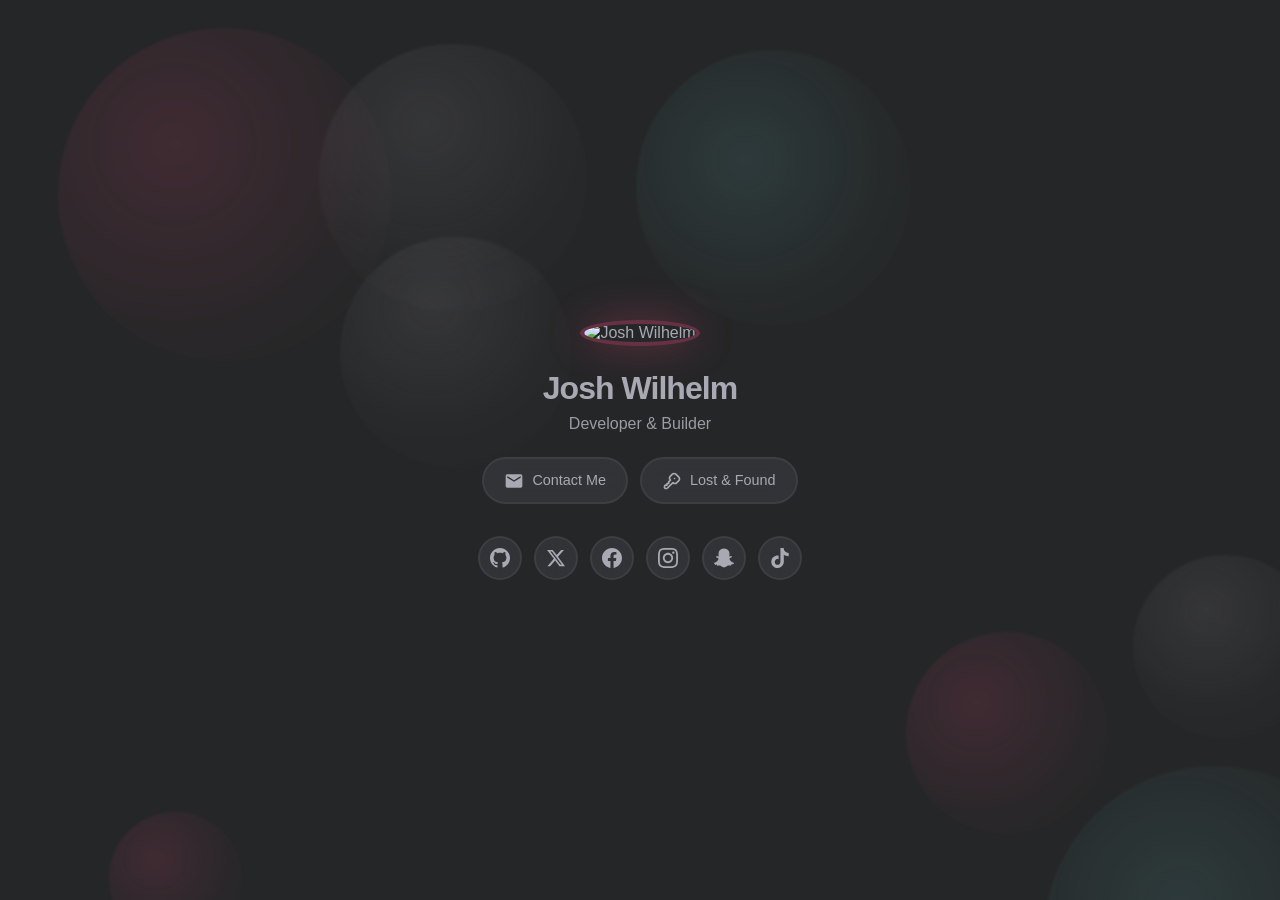
==== commit 7dfbf2b8: "Unify pages after multi-AI drift and tighten iOS layout. Share theme, background FX, and meta tags a" ====
--- a/index.html
+++ b/index.html
@@ -7,7 +7,12 @@
     <meta name="theme-color" media="(prefers-color-scheme: light)" content="#292a2d">
     <meta name="theme-color" media="(prefers-color-scheme: dark)" content="#292a2d">
     <meta name="apple-mobile-web-app-capable" content="yes">
+    <meta name="mobile-web-app-capable" content="yes">
     <meta name="apple-mobile-web-app-status-bar-style" content="black-translucent">
+    <meta name="apple-mobile-web-app-title" content="Josh Wilhelm">
+    <meta name="description" content="Josh Wilhelm — Developer & Builder.">
+    <link rel="canonical" href="https://josh-wilhelm.com/">
+    <meta property="og:site_name" content="Josh Wilhelm">
     <meta property="og:title" content="Josh Wilhelm">
     <meta property="og:description" content="Developer & Builder">
     <meta property="og:image" content="https://josh-wilhelm.com/images/og-index.png">
@@ -20,187 +25,36 @@
     <meta name="twitter:description" content="Developer & Builder">
     <meta name="twitter:image" content="https://josh-wilhelm.com/images/og-index.png">
     <link rel="icon" href="https://www.gravatar.com/avatar/e222a38f59325205eadc14072438f24c?s=32" type="image/png">
+    <link rel="apple-touch-icon" href="images/apple-touch-icon.png">
     <title>Josh Wilhelm</title>
+    <link rel="preconnect" href="https://fonts.googleapis.com">
+    <link rel="preconnect" href="https://fonts.gstatic.com" crossorigin>
+    <link href="https://fonts.googleapis.com/css2?family=Inter:wght@400;500;600;700&display=swap" rel="stylesheet">
+    <link rel="stylesheet" href="css/shared.css">
     <style>
-        :root {
-            --page-base: #292a2d;
-            --text: #a9a9b3;
-            --accent: #fe5186;
-            --glass-bg: rgba(59, 61, 66, 0.6);
-            --glass-border: rgba(74, 75, 80, 0.5);
-        }
-
-        * {
-            box-sizing: border-box;
-            margin: 0;
-            padding: 0;
-        }
-
-        html,
-        body {
-            width: 100%;
-            min-height: 100%;
-            overscroll-behavior: none;
-        }
-
-        html {
-            background-color: var(--page-base);
-        }
-
-        body {
-            position: relative;
-            isolation: isolate;
-            color: var(--text);
-            font-family: -apple-system, BlinkMacSystemFont, "Segoe UI", Roboto, Oxygen, Ubuntu, sans-serif;
-            background-color: #252627;
-            min-height: 100vh;
-            min-height: 100svh;
-            min-height: 100dvh;
-            overflow-x: hidden;
-            overflow-y: hidden;
-        }
-
-        .fx-layer {
-            position: fixed;
-            inset: 0;
-            pointer-events: none;
-            overflow: hidden;
-            z-index: 0;
-        }
-
-        .orb {
-            position: absolute;
-            border-radius: 50%;
-            filter: blur(1px);
-            opacity: 0.35;
-            mix-blend-mode: screen;
-            animation: drift var(--dur, 20s) ease-in-out infinite;
-            animation-delay: var(--delay, 0s);
-        }
-
-        .spark {
-            position: absolute;
-            top: 105%;
-            width: 6px;
-            height: 6px;
-            border-radius: 50%;
-            background: rgba(254, 81, 134, 0.15);
-            box-shadow: 0 0 14px rgba(254, 81, 134, 0.35);
-            animation: float var(--dur, 22s) linear infinite;
-            animation-delay: var(--delay, 0s);
-        }
-
-        .page {
-            min-height: 100%;
-            min-height: 100svh;
-            min-height: 100dvh;
-            position: relative;
-            z-index: 1;
-            display: flex;
-            align-items: center;
-            justify-content: center;
-            padding-top: max(1.5rem, env(safe-area-inset-top));
-            padding-right: 1rem;
-            padding-bottom: max(1.5rem, env(safe-area-inset-bottom));
-            padding-left: 1rem;
-        }
-
-        .container {
-            position: relative;
-            width: min(100%, 600px);
-            margin: 0 auto;
-            text-align: center;
-        }
-
-        .avatar {
-            width: 120px;
-            height: 120px;
-            margin-bottom: 1.5rem;
-            border: 4px solid rgba(254, 81, 134, 0.3);
-            border-radius: 50%;
-            box-shadow: 0 0 40px rgba(254, 81, 134, 0.3);
-            transition: transform 0.3s ease, box-shadow 0.3s ease;
-        }
-
-        .avatar:hover {
-            transform: scale(1.05);
-            box-shadow: 0 0 60px rgba(254, 81, 134, 0.5);
-        }
-
         h1 {
             margin-bottom: 0.5rem;
-            font-size: 2rem;
+            font-size: clamp(1.75rem, 6vw, 2rem);
             font-weight: 700;
-            text-shadow: 2px 2px 4px rgba(0, 0, 0, 0.2);
+            letter-spacing: -0.03em;
+            overflow-wrap: break-word;
         }
 
         .subtitle {
             margin-bottom: 1.5rem;
             opacity: 0.9;
             font-size: 1rem;
-            font-weight: 300;
+            font-weight: 400;
         }
 
-        .links {
+        .socials {
             display: flex;
             flex-wrap: wrap;
             gap: 0.75rem;
             justify-content: center;
-        }
-
-        .btn {
-            display: inline-flex;
-            align-items: center;
-            gap: 0.5rem;
-            padding: 0.6rem 1.2rem;
-            border: 2px solid var(--glass-border);
-            border-radius: 50px;
-            background: var(--glass-bg);
-            color: var(--text);
-            text-decoration: none;
-            font-size: 0.9rem;
-            font-weight: 500;
-            transition: all 0.3s ease;
-            backdrop-filter: blur(10px);
-        }
-
-        @keyframes drift {
-            0% {
-                transform: translate3d(0, 0, 0) scale(1);
-            }
-            33% {
-                transform: translate3d(24px, -30px, 0) scale(1.06);
-            }
-            66% {
-                transform: translate3d(-20px, -65px, 0) scale(0.96);
-            }
-            100% {
-                transform: translate3d(0, -95px, 0) scale(1);
-            }
-        }
-
-        @keyframes float {
-            0% {
-                transform: translateY(0) rotate(0deg);
-                opacity: 0;
-            }
-            10% {
-                opacity: 0.55;
-            }
-            80% {
-                opacity: 0.4;
-            }
-            100% {
-                transform: translateY(-135vh) rotate(360deg);
-                opacity: 0;
-            }
-}
-
-        .socials {
-            display: flex;
-            gap: 1.5rem;
-            justify-content: center;
             margin-top: 2rem;
+            width: 100%;
+            min-width: 0;
         }
 
         .social-icon {
@@ -210,23 +64,34 @@
             width: 44px;
             height: 44px;
             border-radius: 50%;
-            background: var(--glass-bg);
-            border: 2px solid var(--glass-border);
+            background: var(--card-bg);
+            border: 2px solid var(--card-border);
             color: var(--text);
-            transition: all 0.3s ease;
+            -webkit-backdrop-filter: blur(10px);
             backdrop-filter: blur(10px);
+            touch-action: manipulation;
+            -webkit-tap-highlight-color: transparent;
+            transition: transform 0.3s ease, background-color 0.3s ease, border-color 0.3s ease, box-shadow 0.3s ease;
         }
 
-        .social-icon:hover {
-            transform: translateY(-5px) scale(1.1);
+        .social-icon:active {
+            transform: scale(0.94);
             background: var(--accent);
             border-color: var(--accent);
-            box-shadow: 0 10px 30px rgba(254, 81, 134, 0.4);
         }
 
         .social-icon svg {
             width: 20px;
             height: 20px;
+        }
+
+        @media (hover: hover) and (pointer: fine) {
+            .social-icon:hover {
+                transform: translateY(-5px) scale(1.1);
+                background: var(--accent);
+                border-color: var(--accent);
+                box-shadow: 0 10px 30px rgba(254, 81, 134, 0.4);
+            }
         }
     </style>
 </head>
@@ -235,13 +100,15 @@
 
     <main class="page">
         <div class="container">
-            <img src="https://www.gravatar.com/avatar/e222a38f59325205eadc14072438f24c?s=300"
-                 alt="Joshua Wilhelm"
-                 class="avatar">
+            <img src="https://www.gravatar.com/avatar/e222a38f59325205eadc14072438f24c?s=400"
+                 alt="Josh Wilhelm"
+                 class="avatar"
+                 width="120"
+                 height="120">
             <h1>Josh Wilhelm</h1>
             <p class="subtitle">Developer &amp; Builder</p>
 
-<div class="links">
+            <div class="links">
                 <a href="mailto:josh@josh-wilhelm.com" class="btn">
                     <svg width="20" height="20" fill="currentColor" viewBox="0 0 24 24" aria-hidden="true">
                         <path d="M20 4H4c-1.1 0-1.99.9-1.99 2L2 18c0 1.1.9 2 2 2h16c1.1 0 2-.9 2-2V6c0-1.1-.9-2-2-2zm0 4l-8 5-8-5V6l8 5 8-5v2z"></path>
@@ -253,7 +120,7 @@
                         <path d="M16.555 3.843l3.602 3.602a2.877 2.877 0 0 1 0 4.069l-2.643 2.643a2.877 2.877 0 0 1 -4.069 0l-.301 -.301l-6.558 6.558a2 2 0 0 1 -1.239 .578l-.175 .008h-1.172a1 1 0 0 1 -.993 -.883l-.007 -.117v-1.172a2 2 0 0 1 .467 -1.284l.119 -.13l.414 -.414h2v-2h2v-2l2.144 -2.144l-.301 -.301a2.877 2.877 0 0 1 0 -4.069l2.643 -2.643a2.877 2.877 0 0 1 4.069 0" />
                         <path d="M15 9h.01" />
                     </svg>
-                    Lost & Found
+                    Lost &amp; Found
                 </a>
             </div>
 
@@ -292,43 +159,6 @@
         </div>
     </main>
 
-    <script>
-        const fxLayer = document.getElementById("fx");
-        const fragment = document.createDocumentFragment();
-        const orbColors = [
-            "radial-gradient(circle at 35% 35%, rgba(254,81,134,0.35), rgba(254,81,134,0.05) 65%, rgba(254,81,134,0))",
-            "radial-gradient(circle at 40% 30%, rgba(169,169,179,0.35), rgba(169,169,179,0.05) 62%, rgba(169,169,179,0))",
-            "radial-gradient(circle at 40% 40%, rgba(103,205,204,0.35), rgba(103,205,204,0.06) 63%, rgba(103,205,204,0))"
-        ];
-
-        for (let i = 0; i < 8; i += 1) {
-            const orb = document.createElement("div");
-            const size = 120 + Math.random() * 240;
-            orb.className = "orb";
-            orb.style.width = `${size}px`;
-            orb.style.height = `${size}px`;
-            orb.style.left = `${Math.random() * 100}%`;
-            orb.style.top = `${Math.random() * 100}%`;
-            orb.style.background = orbColors[i % orbColors.length];
-            orb.style.setProperty("--dur", `${18 + Math.random() * 20}s`);
-            orb.style.setProperty("--delay", `${Math.random() * 12}s`);
-            fragment.appendChild(orb);
-        }
-
-        for (let i = 0; i < 26; i += 1) {
-            const spark = document.createElement("div");
-            const size = 2 + Math.random() * 6;
-            spark.className = "spark";
-            spark.style.width = `${size}px`;
-            spark.style.height = `${size}px`;
-            spark.style.left = `${Math.random() * 100}%`;
-            spark.style.setProperty("--dur", `${14 + Math.random() * 22}s`);
-            spark.style.setProperty("--delay", `${Math.random() * 24}s`);
-            spark.style.opacity = `${0.15 + Math.random() * 0.35}`;
-            fragment.appendChild(spark);
-        }
-
-        fxLayer.appendChild(fragment);
-    </script>
+    <script src="js/fx.js"></script>
 </body>
 </html>
--- a/css/shared.css
+++ b/css/shared.css
@@ -0,0 +1,306 @@
+:root {
+    --bg-base: #292a2d;
+    --bg-body: #252627;
+    --card-bg: rgba(59, 61, 66, 0.6);
+    --card-border: rgba(74, 75, 80, 0.5);
+    --text: #a9a9b3;
+    --text-muted: rgba(169, 169, 179, 0.6);
+    --text-faint: rgba(169, 169, 179, 0.5);
+    --accent: #fe5186;
+    --accent-2: #67cdcc;
+    --radius-lg: 24px;
+    --radius-md: 16px;
+    --font: "Inter", -apple-system, BlinkMacSystemFont, "Segoe UI", sans-serif;
+    --card-max: 420px;
+    color-scheme: dark;
+}
+
+*,
+*::before,
+*::after {
+    box-sizing: border-box;
+    margin: 0;
+    padding: 0;
+}
+
+html {
+    background-color: var(--bg-base);
+    -webkit-text-size-adjust: 100%;
+    text-size-adjust: 100%;
+}
+
+html,
+body {
+    width: 100%;
+    max-width: 100%;
+    min-height: 100%;
+}
+
+body {
+    position: relative;
+    isolation: isolate;
+    font-family: var(--font);
+    color: var(--text);
+    background-color: var(--bg-body);
+    min-height: 100vh;
+    min-height: 100svh;
+    min-height: 100dvh;
+    overflow-x: hidden;
+    overflow-y: auto;
+    -webkit-font-smoothing: antialiased;
+}
+
+img,
+video {
+    max-width: 100%;
+    height: auto;
+}
+
+.fx-layer {
+    position: fixed;
+    inset: 0;
+    pointer-events: none;
+    overflow: hidden;
+    z-index: 0;
+}
+
+.orb {
+    position: absolute;
+    border-radius: 50%;
+    filter: blur(1px);
+    opacity: 0.35;
+    mix-blend-mode: screen;
+    animation: drift var(--dur, 20s) ease-in-out infinite;
+    animation-delay: var(--delay, 0s);
+}
+
+.spark {
+    position: absolute;
+    top: 105%;
+    width: 6px;
+    height: 6px;
+    border-radius: 50%;
+    background: rgba(254, 81, 134, 0.15);
+    box-shadow: 0 0 14px rgba(254, 81, 134, 0.35);
+    animation: float var(--dur, 22s) linear infinite;
+    animation-delay: var(--delay, 0s);
+}
+
+@keyframes drift {
+    0% { transform: translate3d(0, 0, 0) scale(1); }
+    33% { transform: translate3d(24px, -30px, 0) scale(1.06); }
+    66% { transform: translate3d(-20px, -65px, 0) scale(0.96); }
+    100% { transform: translate3d(0, -95px, 0) scale(1); }
+}
+
+@keyframes float {
+    0% {
+        transform: translateY(0) rotate(0deg);
+        opacity: 0;
+    }
+    10% { opacity: 0.55; }
+    80% { opacity: 0.4; }
+    100% {
+        transform: translateY(-135vh) rotate(360deg);
+        opacity: 0;
+    }
+}
+
+.page {
+    min-height: 100%;
+    min-height: 100svh;
+    min-height: 100dvh;
+    width: 100%;
+    max-width: 100%;
+    position: relative;
+    z-index: 1;
+    display: flex;
+    align-items: center;
+    justify-content: center;
+    padding-top: max(1.5rem, env(safe-area-inset-top));
+    padding-right: max(1rem, env(safe-area-inset-right));
+    padding-bottom: max(1.5rem, env(safe-area-inset-bottom));
+    padding-left: max(1rem, env(safe-area-inset-left));
+}
+
+.container {
+    position: relative;
+    width: min(100%, 600px);
+    max-width: 100%;
+    min-width: 0;
+    margin: 0 auto;
+    text-align: center;
+}
+
+.layout-center {
+    display: flex;
+    flex-direction: column;
+    align-items: center;
+    justify-content: center;
+    width: 100%;
+    max-width: 100%;
+    padding-top: max(20px, env(safe-area-inset-top));
+    padding-right: max(20px, env(safe-area-inset-right));
+    padding-bottom: max(20px, env(safe-area-inset-bottom));
+    padding-left: max(20px, env(safe-area-inset-left));
+}
+
+.card-wrapper {
+    width: min(100%, var(--card-max));
+    max-width: 100%;
+    min-width: 0;
+    position: relative;
+    z-index: 1;
+}
+
+.card {
+    width: 100%;
+    min-width: 0;
+    max-width: 100%;
+    border: 1px solid var(--card-border);
+    border-radius: var(--radius-lg);
+    background: var(--card-bg);
+    -webkit-backdrop-filter: blur(20px);
+    backdrop-filter: blur(20px);
+    box-shadow: 0 25px 50px -12px rgba(0, 0, 0, 0.5);
+    padding: 40px 32px;
+    text-align: center;
+    overflow: hidden;
+}
+
+.avatar {
+    width: 120px;
+    height: 120px;
+    margin-bottom: 1.5rem;
+    border: 4px solid rgba(254, 81, 134, 0.3);
+    border-radius: 50%;
+    box-shadow: 0 0 40px rgba(254, 81, 134, 0.3);
+    transition: transform 0.3s ease, box-shadow 0.3s ease;
+}
+
+.avatar--lg {
+    width: 140px;
+    height: 140px;
+    margin-bottom: 24px;
+}
+
+.btn {
+    display: inline-flex;
+    align-items: center;
+    justify-content: center;
+    gap: 0.5rem;
+    min-height: 44px;
+    padding: 0.7rem 1.25rem;
+    border: 2px solid var(--card-border);
+    border-radius: 999px;
+    background: var(--card-bg);
+    color: var(--text);
+    text-decoration: none;
+    font-family: inherit;
+    font-size: 0.9rem;
+    font-weight: 500;
+    line-height: 1;
+    cursor: pointer;
+    -webkit-backdrop-filter: blur(10px);
+    backdrop-filter: blur(10px);
+    touch-action: manipulation;
+    -webkit-tap-highlight-color: transparent;
+    transition: border-color 0.2s ease, box-shadow 0.2s ease, background-color 0.2s ease, transform 0.2s ease;
+}
+
+.btn svg {
+    flex-shrink: 0;
+}
+
+.btn:active {
+    transform: scale(0.98);
+}
+
+.btn-primary {
+    background: var(--accent);
+    border-color: var(--accent);
+    color: #fff;
+}
+
+.btn-primary:active {
+    background: #ff6b9d;
+    border-color: #ff6b9d;
+}
+
+.btn:focus-visible,
+.social-icon:focus-visible,
+.payment-link:focus-visible {
+    outline: 2px solid rgba(255, 255, 255, 0.8);
+    outline-offset: 2px;
+}
+
+.links {
+    display: flex;
+    flex-wrap: wrap;
+    gap: 0.75rem;
+    justify-content: center;
+    width: 100%;
+    min-width: 0;
+}
+
+@media (hover: hover) and (pointer: fine) {
+    .btn:hover {
+        border-color: var(--accent);
+        box-shadow: 0 0 20px rgba(254, 81, 134, 0.3);
+    }
+
+    .btn-primary:hover {
+        background: #ff6b9d;
+        border-color: #ff6b9d;
+        box-shadow: 0 0 20px rgba(254, 81, 134, 0.35);
+    }
+
+    .avatar:hover {
+        transform: scale(1.05);
+        box-shadow: 0 0 60px rgba(254, 81, 134, 0.5);
+    }
+}
+
+@media (max-width: 480px) {
+    .card {
+        padding: 28px 18px;
+        border-radius: 20px;
+    }
+
+    .avatar--lg {
+        width: 120px;
+        height: 120px;
+    }
+
+    .layout-center {
+        padding-top: max(16px, env(safe-area-inset-top));
+        padding-right: max(14px, env(safe-area-inset-right));
+        padding-bottom: max(16px, env(safe-area-inset-bottom));
+        padding-left: max(14px, env(safe-area-inset-left));
+    }
+
+    .links {
+        flex-direction: column;
+        align-items: stretch;
+        max-width: 20rem;
+        margin-inline: auto;
+    }
+
+    .links .btn {
+        width: 100%;
+    }
+}
+
+@media (prefers-reduced-motion: reduce) {
+    .orb,
+    .spark {
+        animation: none !important;
+    }
+
+    .avatar,
+    .btn,
+    .social-icon,
+    .payment-link {
+        transition: none;
+    }
+}
